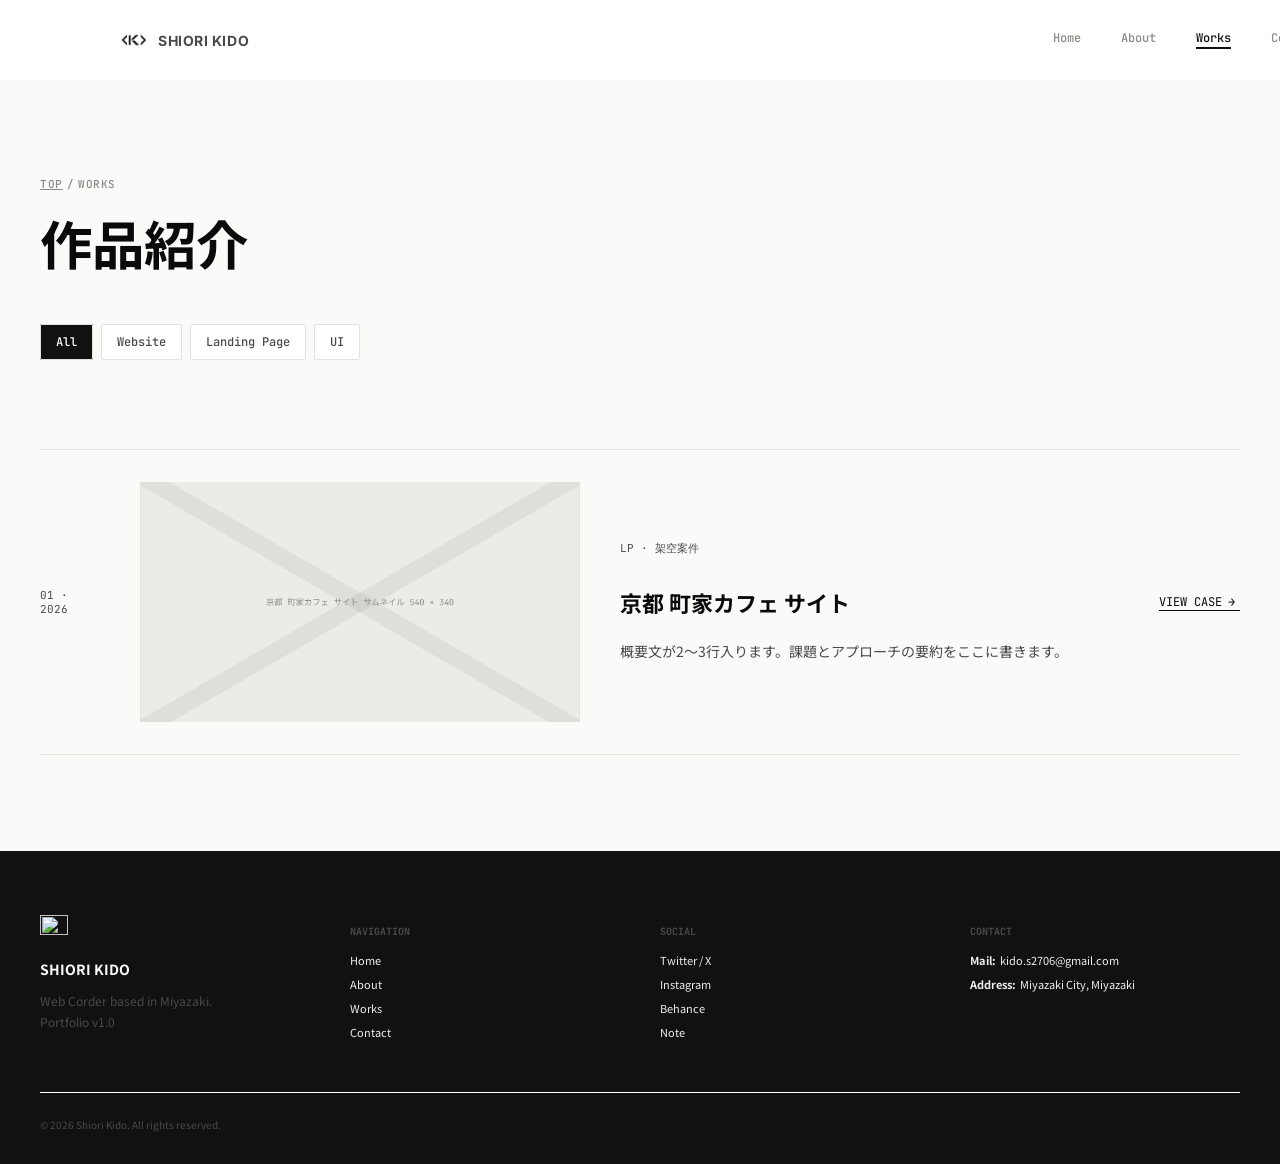
==== works/index.html @ 73cebd51 "Add: Work case Page." ====
<!DOCTYPE html>
<html lang="ja">
<head>
  <meta charset="UTF-8">
  <meta name="viewport" content="width=device-width, initial-scale=1.0">
  <title>Works | Portfolio</title>
  <meta name="description" content="城戸 志織（きど しおり）のポートフォリオサイトです。">
  <!-- OGP -->
  <meta property="og:locale" content="ja_JP">
  <meta property="og:type" content="website">
  <meta property="og:site_name" content="Shiori Kido | Portfolio">
  <meta property="og:title" content="Shiori Kido | Portfolio">
  <meta property="og:description" content="城戸 志織（きど しおり）のポートフォリオサイトです。">
  <meta property="og:url" content="https://example.com/">
  <meta property="og:image" content="https://example.com/assets/images/ogp.png">
  <meta property="og:image:width" content="1200">
  <meta property="og:image:height" content="630">

  <!-- Favicon -->
  <link rel="shortcut icon" href="../assets/images/favicon.ico" type="image/x-icon">
  <!-- CSS -->
  <link rel="stylesheet" href=".">
  <link rel="stylesheet" href="../assets/css/base.css">
  <link rel="stylesheet" href="../assets/css/style.css">
  <link rel="stylesheet" href="../assets/css/header.css">
  <link rel="stylesheet" href="../assets/css/footer.css">
  <link rel="stylesheet" href="../assets/css/works.css">
  <!-- Google Fonts -->
  <link rel="preconnect" href="https://fonts.googleapis.com">
  <link rel="preconnect" href="https://fonts.gstatic.com" crossorigin>
  <link rel="preconnect" href="https://fonts.googleapis.com">
  <link rel="preconnect" href="https://fonts.gstatic.com" crossorigin>
  <link href="https://fonts.googleapis.com/css2?family=Inter:ital,opsz,wght@0,14..32,100..900;1,14..32,100..900&family=JetBrains+Mono:ital,wght@0,100..800;1,100..800&family=Noto+Sans+JP:wght@100..900&display=swap" rel="stylesheet">
  <!-- JS -->
  <script type="module" src="../assets/js/main.js"></script>

</head>

<body>
  <!-- ===== Header ===== -->
  <header class="l-header">
    <div class="l-header__inner">
      <div class="l-header__top">
        <div class="l-header__title">
          <a href="./index.html" class="l-header__link">
            <img src="../assets/images/logo.png" width="28" height="28" alt="" class="l-header__icon">
            <span class="l-header__logo-text">Shiori Kido</span>
          </a>
        </div>

        <!-- Hamburger Menu Icon -->
        <button id="js-hamburger-button" class="c-hamburger-menu__button" aria-label="メニュー" aria-expanded="false">
          <span class="c-hamburger-menu__line"></span>
        </button>

      </div><!-- /.l-header__top -->

      <!-- Drawer Menu -->
      <div id="js-drawer-menu" class="c-drawer-menu">
        <nav class="c-nav">
          <ul class="c-nav__list">
            <li class="c-nav__item">
              <a lang="en" href="../index.html" class="c-nav__link">Home</a>
            </li>
            <li class="c-nav__item">
              <a lang="en" href="../about.html" class="c-nav__link">About</a>
            </li>
            <li class="c-nav__item">
              <a lang="en" href="./" class="c-nav__link" aria-current="page">Works</a>
            </li>
            <li class="c-nav__item">
              <a lang="en" href="../contact.html" class="c-nav__link">Contact</a>
            </li>
          </ul>
        </nav>
      </div><!-- /.c-drawer-menu -->
    </div><!-- /.l-header__inner -->
  </header>

  <!-- ===== Main ===== -->
  <main class="l-main p-works">
    <!-- Contents Header-->
    <div class="c-page-header p-works__header">
      <div class="l-container">
        <!-- Breadcrumb -->
        <nav class="c-breadcrumb" aria-label="パンくず">
          <ol lang="en" class="c-breadcrumb__list">
            <li class="c-breadcrumb__item">
              <a href="http://cosmo-farm.local/" class="c-breadcrumb__link">Top</a>
            </li>
            <li class="c-breadcrumb__item c-breadcrumb__item--current" aria-current="page">Works</li>
          </ol>
        </nav>
        <h1 class="c-page-title p-works__title">作品紹介</h1>
      </div><!-- /.l-container -->
    </div><!-- /.c-page-header -->

    <!-- Filter -->
    <div class="l-container">
      <nav class="c-filter-nav p-works__filter-nav" aria-label="制作実績の絞り込み">
        <h2 class="u-sr-only">絞り込みナビゲーション</h2>
        <ul class="c-filter-nav__list">
          <li class="c-filter-nav__item">
            <button
              type="button"
              class="c-filter-nav__button is-active"
              data-filter="all"
              aria-pressed="true">
              All
            </button>
          </li>
          <li class="c-filter-nav__item">
            <button
              type="button"
              class="c-filter-nav__button"
              data-filter="website"
              aria-pressed="false">
              Website
            </button>
          </li>
          <li class="c-filter-nav__item">
            <button
              type="button"
              class="c-filter-nav__button"
              data-filter="landing-page"
              aria-pressed="false">
              Landing Page
            </button>
          </li>
          <li class="c-filter-nav__item">
            <button
              type="button"
              class="c-filter-nav__button"
              data-filter="ui"
              aria-pressed="false">
              UI
            </button>
          </li>
        </ul>
      </nav>
    </div><!-- /.l-container -->

    <!-- Works Contents -->
    <section class="p-works__content">
      <h2 class="u-sr-only">作品リスト</h2>
      <div class="l-container">
        <ul class="p-works__list">
          <li class="p-works__item">
            <a href="./lp.html" class="c-card p-works__card">
              <div class="c-card__image p-works__card-image">
                <img src="../assets/images/placeholder.png" width="586" height="340" alt="" class="c-card__img p-works__card-img">
              </div><!-- /.p-works__card-image -->
              <div class="c-card__body p-works__card-body">
                <div class="c-card__meta p-works__card-meta">
                  <time datetime="2026-01-01" class="c-card__date p-works__card-date">01 · 2026</time>
                  <span class="c-card__category p-works__card-category">LP · 架空案件</span>
                </div>
                <h3 class="c-card__title p-works__card-title">京都 町家カフェ サイト</h3>
                <p class="c-card__desc p-works__card-desc">概要文が2〜3行入ります。課題とアプローチの要約をここに書きます。</p>
                <span class="c-more-link">View case</span>
              </div><!-- /.p-works__card-body -->
            </a>
          </li>
        </ul>
      </div><!-- /.l-container -->
    </section>

  </main>

  <!-- ===== Footer ===== -->
  <footer class="l-footer">
    <div class="l-container">

      <div class="l-footer__main">

        <!-- Profile -->
        <div class="l-footer__profile">
          <div class="l-footer__profile-logo">
            <img src="./assets/images/logo.png" width="28" height="28" class="l-footer__profile-logo-img" aria-hidden="true">
            <span class="l-footer__profile-name">Shiori Kido</span>
          </div><!-- /.l-footer__profile-logo -->
          <p class="l-footer__profile-description">
						Web Corder based in Miyazaki.<br>
						Portfolio v1.0
					</p>
        </div>

        <div class="l-footer__columns">
          <h2 class="u-sr-only">フッター情報</h2>

          <!-- Navigation -->
          <nav class="l-footer__nav-column l-footer__nav-column--navigation">
            <h3 lang="en" class="l-footer__nav-heading">Navigation</h3>
            <ul class="l-footer__nav-list">
              <li class="l-footer__nav-item">
                <a href="./" class="l-footer__nav-link">Home</a>
              </li>
              <li class="l-footer__nav-item">
                <a href="about.html" class="l-footer__nav-link">About</a>
              </li>
              <li class="l-footer__nav-item">
                <a href="./works.html" class="l-footer__nav-link">Works</a>
              </li>
              <li class="l-footer__nav-item">
                <a href="./contact.html" class="l-footer__nav-link">Contact</a>
              </li>
            </ul>
          </nav><!-- /.l-footer__nav-column -->

          <!-- Social -->
          <nav class="l-footer__nav-column l-footer__nav-column--social">
            <h3 lang="en" class="l-footer__nav-heading">Social</h3>
            <ul class="l-footer__nav-list">
              <li class="l-footer__nav-item">
                <a href="./" class="l-footer__nav-link">Twitter / X</a>
              </li>
              <li class="l-footer__nav-item">
                <a href="about.html" class="l-footer__nav-link">Instagram</a>
              </li>
              <li class="l-footer__nav-item">
                <a href="./works.html" class="l-footer__nav-link">Behance</a>
              </li>
              <li class="l-footer__nav-item">
                <a href="./contact.html" class="l-footer__nav-link">Note</a>
              </li>
            </ul>
          </nav><!-- /.l-footer__nav-column -->

          <!-- Contact -->
          <section class="l-footer__contact l-footer__nav-column--contact">
            <h3 lang="en" class="l-footer__nav-heading">Contact</h3>
            <address class="l-footer__nav-column">
              <dl class="l-footer__nav-list">
                <div class="l-footer__nav-item">
                  <dt class="l-footer__nav-item-label">Mail</dt>
                  <dd class="l-footer__nav-item-value">kido.s2706@gmail.com</dd>
                </div>
                <div class="l-footer__nav-item">
                  <dt class="l-footer__nav-item-label">Address</dt>
                  <dd class="l-footer__nav-item-valuea">Miyazaki City, Miyazaki</dd>
                </div>
              </dl>
            </address><!-- /.l-footer__nav-column -->
          </section>

        </div><!-- /.l-footer__columns -->
      </div><!-- /.l-footer__main -->

      <div class="l-footer__bottom">
        <!-- Copyright -->
        <small class="l-footer__copyright">&copy; 2026 Shiori Kido. All rights reserved. </small>
      </div><!-- /.l-footer__bottom -->

    </div><!-- /.l-container -->

  </footer>

</body>
</html>
---- assets/css/base.css ----
:root {
  --text-color-primary: #0a0a0a;
  --text-color-secondary: #8a8a86;
  --text-color-thirdly: #fff;
  --text-color-body: #4a4a48;
  --text-color-header: #111;
  --text-color-footer-nav: #eee;
  --text-color-button: #111;

  --bg-color-body: #fafaf8;
  --bg-color-header: #fff;
  --bg-color-hero: #d8d8d8;
  --bg-color-footer: #111;
  --bg-color-primary: #fff;
  --bg-color-thirdly: #111;

  --border-color-primary: #e2e2dd;

  --transition-base: 0.2s ease;
  --transition-slow: 0.4s ease;
}

body {
  margin: 0;
  padding-block-start: 5rem;

  background-color: var(--bg-color-body);

  font-family: 'Noto Sans JP', sans-serif;
  color: var(--text-color-body);
  overflow-wrap: anywhere;
  word-break: normal;
  line-break: strict;

  @media screen and (max-width: 768px) {
    padding-block-start: 3.5rem;
  }
}

button {
  padding: 0;
  border: none;
  outline: none;
  font: inherit;
  color: inherit;
  background: none;
}

a {
  display: block;
  text-decoration: none;
  color: inherit;
  cursor: pointer;
}

ul,
ol {
  list-style: none;
  margin: 0;
  padding: 0;
}

:lang(en) {
  font-family: 'JetBrains Mono', sans-serif;
}

img {
  display: block;
  max-width: 100%;
  height: auto;
  object-fit: cover;
}

address {
  font-style: normal;
}

dl,
dt,
dd {
  margin: 0;
  padding: 0;
}

h1 {
  margin-block: 0;
}
---- assets/css/style.css ----
/* ============================
*  Layout
* ========================== */
.l-main {
  position: relative;
}

.l-container {
  max-width: 1200px;
  width: 100%;

  margin-inline: auto;

  @media screen and (max-width: 768px) {
    max-width: 100%;
    padding-inline: 1.25rem;
  }
}

/* ============================
*  Component
* ========================== */

.c-title {
  font-size: clamp(2.25rem, 7vw, 3.5rem);
  line-height: 1.3;
  color: var(--text-color-primary);
}

.c-page-title {
  font-size: clamp(2rem, 4.1vw, 3.5rem);
  line-height: 1.3;
  color: var(--text-color-primary);
}

.c-text {
  font-size: 1rem;
  line-height: 1.9;
  font-weight: 400;
}

.c-page-header:has(.c-breadcrumb) {
  & .l-container {
    display: flex;
    flex-direction: column;
    gap: 1rem;
  }
}

/*-------------------------
  Section Title
-------------------------*/
.c-section-title {
  display: flex;
  flex-direction: column;
  gap: 1rem;
}

.c-section-title__en {
  font-size: 0.688rem;
  line-height: 1.5;
  text-transform: uppercase;
  color: var(--text-color-secondary);
}

.c-section-title__ja {
  font-size: clamp(1.5rem, 2.34vw, 2rem);
  line-height: 1.4;
  font-weight: 700;
  color: var(--text-color-primary);
}

/*-------------------------
  Section Header
-------------------------*/
.c-section-header:has(.c-more-link) {
  display: flex;
  justify-content: space-between;
  align-items: end;

  margin-block-end: 3rem;
}

.c-section-header:has(.c-more-link) .c-more-link {
  margin-inline-end: 1.125rem;
}

/*-------------------------
  Button
-------------------------*/
.c-button {
  display: flex;
  align-items: center;
  justify-content: center;

  height: 3.125rem;
  width: fit-content;

  padding-inline: 1.75rem;

  box-shadow: inset 0 0 0 1px var(--text-color-button);

  transition: var(--transition-base);

  /* Hover State */
  &:hover {
    background-color: var(--text-color-button);
  }

  &:hover .c-button__label {
    position: relative;
    color: var(--text-color-thirdly);
  }

  &:hover .c-button__label::after {
    position: absolute;
    content: '→';
    top: 50%;
    right: -1rem;
    transform: translateY(-50%);
  }
}

.c-button__label {
  font-size: 0.813rem;
  line-height: 1.5;
  font-weight: 500;
  color: var(--text-color-button);
  transition: var(--transition-base);
}

/*-------------------------
  More Link
-------------------------*/
.c-more-link {
  --arrow-gap: 1.125rem;
  --arrow-width: 0.75rem;
  --arrow-shift: 0.125rem;

  display: inline-block;
  position: relative;

  font-size: 0.75rem;
  line-height: 1.5rem;
  color: var(--text-color-primary);
  font-family: 'JetBrains Mono', sans-serif;

  text-transform: uppercase;
  text-decoration: none;
  transition: var(--transition-base);

  /* 矢印 */
  &::before {
    position: absolute;
    right: calc(var(--arrow-gap) * -1);
    width: var(--arrow-width);

    content: '→';
    content: '→' / '';

    transition: var(--transition-base);
  }

  /* 下線 */
  &::after {
    position: absolute;
    left: 0;
    bottom: 0.25em;

    width: calc(100% + var(--arrow-gap));
    height: 1px;
    background-color: currentColor;

    content: '';
    transition: var(--transition-base);
  }
}

/* Hover / Focus */
.c-more-link:is(a):is(:hover, :focus-visible),
a:is(:hover, :focus-visible) .c-more-link {
  color: var(--text-color-secondary);
}

.c-more-link:is(a):is(:hover, :focus-visible)::before,
a:is(:hover, :focus-visible) .c-more-link::before {
  transform: translateX(var(--arrow-shift));
}

/* キーボード操作時のフォーカスリング(単体リンク用) */
.c-more-link:is(a):focus-visible {
  outline: 2px solid currentColor;
  outline-offset: 4px;
}

/* 動きを減らす設定のユーザー向け */
@media (prefers-reduced-motion: reduce) {
  .c-more-link,
  .c-more-link::before,
  .c-more-link::after {
    transition: none;
  }
}

/*-------------------------
  Card
-------------------------*/
.c-card {
  width: 100%;
  box-shadow: inset 0 0 0 1px var(--border-color-primary);
}

.c-card__body {
  padding: 1.5rem;
}

.c-card__meta {
  margin-block-end: 0.75rem;
}

.c-card__date,
.c-card__category {
  font-size: 0.688rem;
  font-family: 'JetBrains Mono', monospace;
}

.c-card__title {
  margin-block-end: 0.625rem;

  font-size: 1.375rem;
  color: var(--text-color-primary);
}

.c-card__desc {
  margin-block-end: 1.5rem;

  font-size: 0.875rem;
  line-height: 1.7;
}

/*-------------------------
  Breadcrumb
-------------------------*/
.c-breadcrumb {
  display: flex;
  align-items: center;

  width: fit-content;
  height: 1rem;
}

.c-breadcrumb__list {
  display: flex;
  align-items: center;
  list-style: none;
}

.c-breadcrumb__item {
  font-size: 0.688rem;
  line-height: 1.455;
  color: var(--text-color-secondary);
  font-weight: 500;
  letter-spacing: 0.05em;
  text-transform: uppercase;

  transition: var(--transition-base);

  &:not(:last-of-type) {
    display: flex;
    align-items: center;
    gap: 0.25rem;
  }

  &:not(:last-of-type)::after {
    content: '/';
    margin-inline-end: 0.25rem;
  }
}

.c-breadcrumb__link {
  text-decoration: underline;
}

/* Hover State */
.c-breadcrumb__item:hover .c-breadcrumb__link {
  opacity: 0.6;
}

/*-------------------------
  Filter
-------------------------*/
.c-filter-nav__list {
  display: flex;
  align-items: center;
  gap: 0.5rem;
}

.c-filter-nav__item {
  display: flex;
  align-items: center;
  justify-content: center;

  height: 2.25rem;
  padding-inline: 1rem;
  background-color: var(--bg-color-primary);
  box-shadow: inset 0 0 0 1px var(--border-color-primary);
  border-radius: 2px;

  transition: var(--transition-base);

  &:has(.is-active),
  &:hover {
    background-color: var(--bg-color-thirdly);
  }

  &:hover .c-filter-nav__button {
    color: var(--text-color-thirdly);
  }
}

.c-filter-nav__button {
  font-size: 0.75rem;
  font-weight: 500;
  font-family: 'JetBrains Mono', sans-serif;

  transition: var(--transition-base);

  &.is-active {
    color: var(--text-color-thirdly);
  }
}

/* いずれかの項目をホバー中は、ホバーしていないアクティブ項目の強調を解除 */
.c-filter-nav__list:has(.c-filter-nav__item:hover) .c-filter-nav__item:has(.is-active):not(:hover) {
  background-color: var(--bg-color-primary);
}

.c-filter-nav__list:has(.c-filter-nav__item:hover) .c-filter-nav__item:not(:hover) .c-filter-nav__button.is-active {
  color: inherit;
}

/* ============================
*  Utility
* ========================== */
.u-number {
  font-family: 'JetBrains Mono', monospace;
}

.u-sr-only {
  position: absolute;
  width: 1px;
  height: 1px;
  padding: 0;
  margin: -1px;
  overflow: hidden;
  clip: rect(0, 0, 0, 0);
  white-space: nowrap;
  border-width: 0;
}

.u-pc-only {
  display: block;
  @media screen and (max-width: 768px) {
    display: none;
  }
}

.u-sp-only {
  display: none;
  @media screen and (max-width: 768px) {
    display: block;
  }
}
---- assets/css/header.css ----
/* ============================
*  Header
* ========================== */
.l-header {
  position: fixed;
  z-index: 100;
  top: 0;
  left: 0;

  width: 100%;
  height: 5rem;

  background-color: var(--bg-color-header);

  @media screen and (max-width: 768px) {
    height: 3.5rem;
  }
}

.l-header__inner {
  display: flex;
  align-items: center;
  justify-content: space-between;

  max-width: 1200px;
  width: 100%;
  height: 100%;

  margin-inline: auto;
  padding-inline: 7.5rem;

  @media screen and (max-width: 768px) {
    padding-inline: 0.75rem;
  }
}

.l-header__link {
  display: flex;
  align-items: center;
  gap: 0.625rem;
}

.l-header__icon {
  width: 1.75rem;
  aspect-ratio: 1 / 1;
}

.l-header__logo-text {
  font-size: 0.875rem;
  font-weight: 700;
  line-height: 1.5;
  letter-spacing: 0.56px;
  font-family: 'Inter', sans-serif;
  text-transform: uppercase;
}

.l-header__top {
  @media screen and (max-width: 768px) {
    display: flex;
    justify-content: space-between;
    align-items: center;

    width: 100%;
  }
}

/*-------------------------
  Hamburger Menu Icon
-------------------------*/
.c-hamburger-menu__button {
  display: none;

  @media screen and (max-width: 768px) {
    display: block;

    width: 1.5rem;
    height: 2.25rem;
  }

  /* Open state */
  &.is-open .c-hamburger-menu__line {
    background-color: transparent;
  }

  &.is-open .c-hamburger-menu__line::before,
  &.is-open .c-hamburger-menu__line::after {
    top: 0;
  }

  &.is-open .c-hamburger-menu__line::before {
    transform: rotate(-25deg);
  }

  &.is-open .c-hamburger-menu__line::after {
    transform: rotate(25deg);
  }
}

.c-hamburger-menu__line {
  position: relative;

  display: block;

  height: 2px;
  width: 100%;
  background-color: var(--text-color-header);

  &::before,
  &::after {
    content: '';
    position: absolute;

    left: 0;

    height: 2px;
    width: 100%;
    background-color: var(--text-color-header);

    transition: var(--transition-slow);
  }

  &::before {
    top: -0.5rem;
  }

  &::after {
    top: 0.5rem;
  }
}

/*-------------------------
  Drawer Menu
-------------------------*/
.c-drawer-menu {
  @media screen and (max-width: 768px) {
    position: absolute;
    top: 3.5rem;
    right: -100%;

    height: calc(100dvh - 3.5rem);
    width: 100%;

    padding-block: 2rem;
    padding-inline: 1rem 3rem;

    background-color: var(--bg-color-primary);

    transition: var(--transition-slow);

    &.is-open {
      right: 0;
    }
  }
}

/*-------------------------
  Nav
-------------------------*/
.c-nav__list {
  display: flex;
  align-items: center;
  gap: 2.5rem;

  transition: var(--transition-base);

  &:has(.c-nav__item:hover) .c-nav__link[aria-current='page']:not(:hover) {
    text-decoration: none;
  }

  @media screen and (max-width: 768px) {
    flex-direction: column;
    align-items: flex-end;
  }
}

.c-nav__item {
  height: 1.375rem;

  &:hover .c-nav__link {
    text-decoration: underline;
    text-decoration-thickness: 2px;
    text-underline-offset: 0.4em;

    color: var(--text-color-header);
  }
}

.c-nav__link {
  height: 100%;
  font-size: 0.75rem;
  line-height: 1.5;
  font-weight: 500;
  color: #8a8a86;
  text-align: center;

  transition: var(--transition-base);

  &[aria-current='page'] {
    text-decoration: underline;
    text-decoration-thickness: 2px;
    text-underline-offset: 0.4em;

    color: var(--text-color-header);
  }

  @media screen and (max-width: 768px) {
    font-size: 1rem;
  }
}
---- assets/css/footer.css ----
/* ============================
*  Footer
* ========================== */
.l-footer {
  padding-block: 4rem 2rem;
  background-color: var(--bg-color-footer);

  /* 別ブロック(共通クラス)の調整はネスト */
  & .l-container {
    display: flex;
    flex-direction: column;
    gap: 3rem;
  }
}

.l-footer__main {
  display: grid;
  grid-template-columns: minmax(auto, 270px) 1fr;
  gap: 2.5rem;

  @media screen and (max-width: 768px) {
    grid-template-columns: 1fr;
  }
}

/*-------------------------
  Profile
-------------------------*/
.l-footer__profile {
  flex-shrink: 0;
}

.l-footer__profile-logo {
  display: flex;
  flex-direction: column;
  gap: 1rem;

  margin-block-end: 0.5rem;

  @media screen and (max-width: 768px) {
    flex-direction: row;
  }
}

.l-footer__profile-logo-img {
  width: 1.75rem;
  height: auto;

  aspect-ratio: 1 / 1;

  font-size: 0;
  line-height: 0;
}

.l-footer__profile-name {
  font-size: 0.875rem;
  font-weight: 700;
  color: var(--text-color-thirdly);
  text-transform: uppercase;

  @media screen and (max-width: 768px) {
    font-size: 1.125rem;
  }
}

.l-footer__profile-description {
  font-size: 0.75rem;
  line-height: 1.7;
}

/*-------------------------
  Columns
-------------------------*/
.l-footer__columns {
  display: grid;
  grid-template-columns: repeat(3, 1fr);
  gap: 2.5rem;

  width: 100%;

  @media screen and (max-width: 768px) {
    grid-template-columns: repeat(2, 1fr);
    grid-template-areas:
      'nav social'
      'contact contact';
  }
}
@media screen and (max-width: 768px) {
  .l-footer__nav-column--navigation {
    grid-area: nav;
  }
  .l-footer__nav-column--social {
    grid-area: social;
  }
  .l-footer__nav-column--contact {
    grid-area: contact;
  }
}

.l-footer__nav-heading {
  margin-block-end: 0.875rem;

  font-size: 0.625rem;
  text-transform: uppercase;
}

.l-footer__nav-list {
  display: flex;
  flex-direction: column;
  gap: 0.5rem;
}

.l-footer__nav-item {
  font-size: 0.688rem;
  color: var(--text-color-footer-nav);

  @media screen and (max-width: 768px) {
    font-size: 0.875rem;
  }
}

.l-footer__nav-link {
  color: var(--text-color-footer-nav);
}

/*-------------------------
  Contact (footer)
-------------------------*/
.l-footer__contact .l-footer__nav-item {
  display: flex;
  gap: 0.25rem;
}

.l-footer__nav-item-label {
  font-weight: 700;

  &::after {
    content: ':';
  }
}

/*-------------------------
  Bottom
-------------------------*/
.l-footer__bottom {
  padding-block-start: 1.5rem;
  border-top: 1px solid var(--bg-color-primary);
}

.l-footer__copyright {
  display: block;
  font-size: 0.625rem;

  @media screen and (max-width: 768px) {
    text-align: center;
  }
}
---- assets/css/works.css ----
/* ============================
*  Works
* ========================== */
.p-works__header {
  padding-block: 6rem 3rem;
}

.p-works__filter-nav {
  padding-block-end: 3.563rem;
}

.p-works__content {
  padding-block: 2rem 6rem;
}

.p-works__item {
  max-height: 305px;
  height: 100%;

  border-bottom: 1px solid var(--border-color-primary);

  &:first-of-type {
    border-top: 1px solid var(--border-color-primary);
  }

  @media screen and (max-width: 768px) {
    max-height: 100%;
  }
}
@media (min-width: 768px) {
  .p-works__card {
    display: grid;
    grid-template-columns: 3.75rem 440px 1fr auto;
    grid-template-rows: 1fr auto auto auto 1fr;
    grid-template-areas:
      'date image .        link'
      'date image category link'
      'date image title    link'
      'date image desc     link'
      'date image .        link';
    align-items: center;
    column-gap: 2.5rem;
    box-shadow: none;

    padding-block: 2rem;
  }

  .p-works__card-body,
  .p-works__card-meta {
    display: contents;
  }

  .p-works__card-image {
    grid-area: image;
  }

  .p-works__card-img {
    aspect-ratio: 11 / 6;
  }

  .p-works__card .c-card__date {
    grid-area: date;
  }

  .p-works__card .c-card__category {
    grid-area: category;
    margin-block-end: 0.5rem;
  }

  .p-works__card .c-card__title {
    grid-area: title;
    margin-block-end: 0.5rem;
  }

  .p-works__card .c-card__desc {
    grid-area: desc;
    margin-block-end: 0;
  }

  .p-works__card .c-more-link {
    grid-area: link;
    justify-self: end;

    right: 1.15rem;
  }
}

/* ============================
*  Works Case
* ========================== */
.p-works-case__header {
  margin-block: 6rem 4rem;
}

.p-works-case__meta {
  display: flex;
  flex-wrap: wrap;
  gap: 4rem;

  @media screen and (max-width: 768px) {
    display: grid;
    grid-template-columns: repeat(2, 1fr);
    gap: 1rem 1.5rem;
  }
}

.p-works-case__label {
  font-size: 0.625rem;
  letter-spacing: 1px;
  color: var(--text-color-secondary);
  font-family: 'JetBrains Mono', san-serif;
  text-transform: uppercase;
}

.p-works-case__value {
  font-size: 0.875rem;
  font-weight: 500;
  color: var(--text-color-primary);
  text-transform: uppercase;
}

.p-works-case__image {
  overflow: hidden;

  max-width: 2880px;
  width: 100%;
  height: 720px;

  margin-inline: auto;

  @media screen and (max-width: 767px) {
    height: 100dvh;
  }
}

.p-works-case__img {
  aspect-ratio: 2 / 1;
  object-position: center;

  @media screen and (max-width: 767px) {
    aspect-ratio: 375 / 812;
  }
}

.p-works-steps__item {
  padding-block: 6rem;

  & .l-container {
    display: grid;
    grid-template-columns: auto minmax(auto, 750px);
    gap: clamp(2rem, 5.86vw, 5rem);

    @media screen and (max-width: 768px) {
      grid-template-columns: 1fr;
    }
  }
}

.p-works-steps__item:nth-of-type(even) {
  background-color: var(--bg-color-primary);
}

.p-works-steps__number {
  font-family: 'JetBrains Mono', sans-serif;
  font-size: 0.688rem;
  letter-spacing: 0.103em;
  color: var(--text-color-secondary);
  text-transform: uppercase;
}

.p-works-steps__title {
  font-size: clamp(1.5rem, 2.34vw, 2rem);
  line-height: 1.4;
  font-weight: 700;
  color: var(--text-color-primary);
}

.p-works-steps__summary {
  margin-block-end: 1.5rem;

  font-size: 1.125rem;
  line-height: 1.7;
  font-weight: 500;
  color: var(--text-color-primary);
}

.p-works-steps__text {
  font-size: 0.938rem;
  line-height: 1.9;

  & + & {
    margin-block-start: 1rem;
  }
}
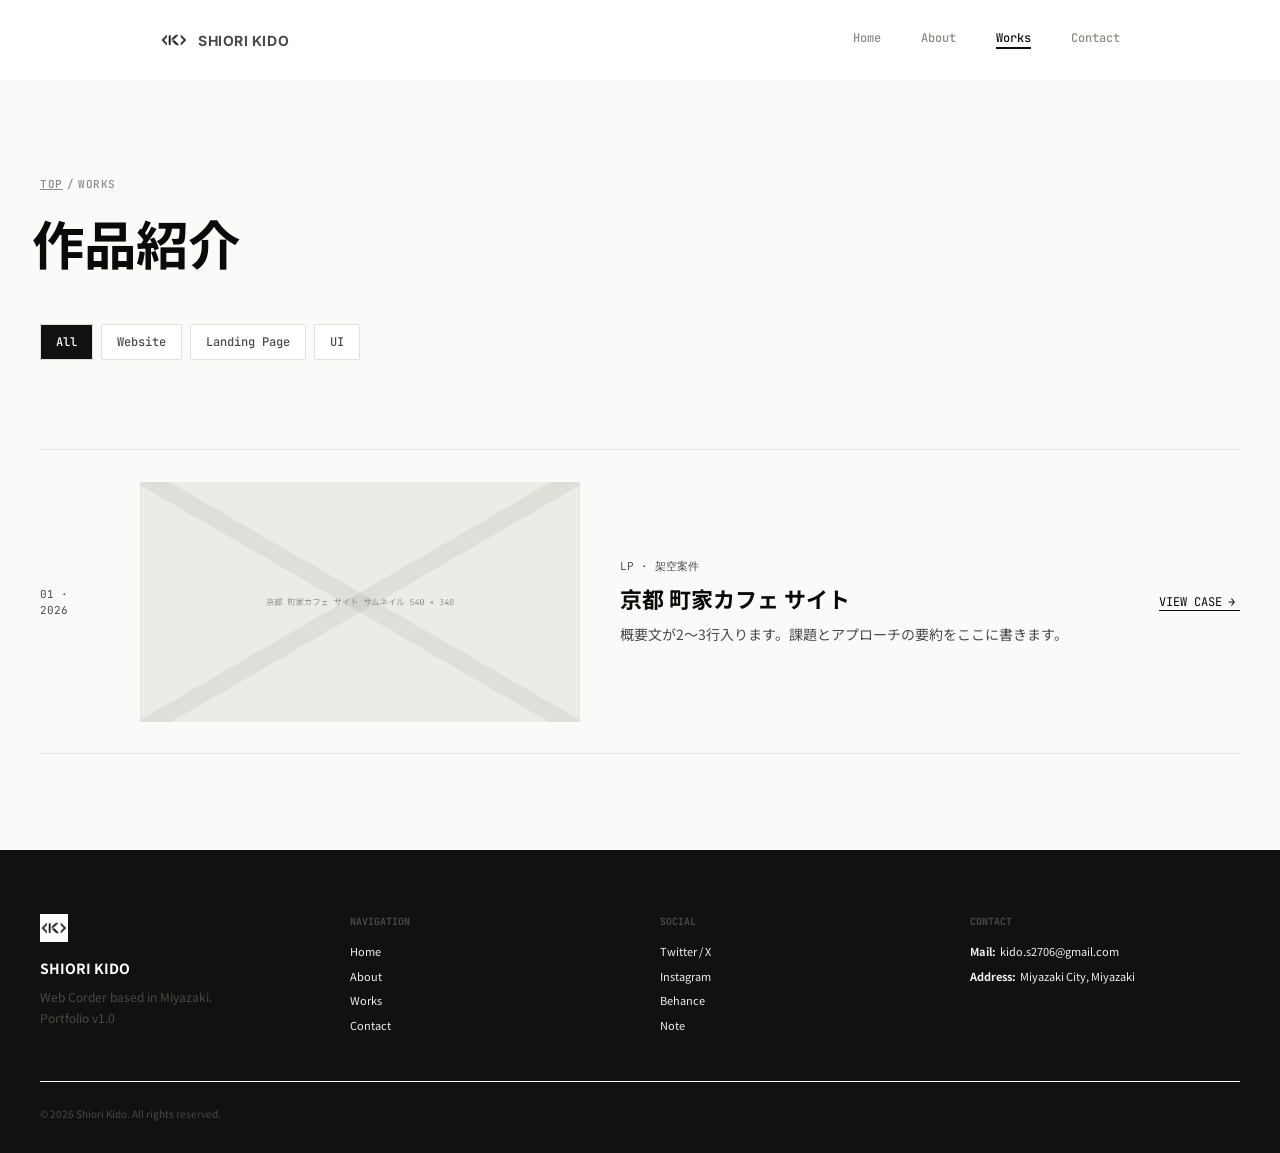
==== commit 6aa92d9f: "Fix: Archive work page." ====
--- a/works/index.html
+++ b/works/index.html
@@ -20,6 +20,7 @@
   <link rel="shortcut icon" href="../assets/images/favicon.ico" type="image/x-icon">
   <!-- CSS -->
   <link rel="stylesheet" href=".">
+  <link rel="stylesheet" href="../assets/css/resets.css">
   <link rel="stylesheet" href="../assets/css/base.css">
   <link rel="stylesheet" href="../assets/css/style.css">
   <link rel="stylesheet" href="../assets/css/header.css">
@@ -176,7 +177,7 @@
         <!-- Profile -->
         <div class="l-footer__profile">
           <div class="l-footer__profile-logo">
-            <img src="./assets/images/logo.png" width="28" height="28" class="l-footer__profile-logo-img" aria-hidden="true">
+            <img src="../assets/images/logo.png" width="28" height="28" class="l-footer__profile-logo-img" aria-hidden="true">
             <span class="l-footer__profile-name">Shiori Kido</span>
           </div><!-- /.l-footer__profile-logo -->
           <p class="l-footer__profile-description">
--- a/assets/css/resets.css
+++ b/assets/css/resets.css
@@ -0,0 +1,75 @@
+/* 1. Use a more-intuitive box-sizing model */
+*,
+*::before,
+*::after {
+  box-sizing: border-box;
+}
+
+/* 2. Remove default margin */
+*:not(dialog) {
+  margin: 0;
+}
+
+/* 3. Enable keyword animations */
+@media (prefers-reduced-motion: no-preference) {
+  html {
+    interpolate-size: allow-keywords;
+  }
+}
+
+body {
+  /* 4. Increase line-height */
+  line-height: 1.5;
+  /* 5. Improve text rendering */
+  -webkit-font-smoothing: antialiased;
+}
+
+/* 6. Improve media defaults */
+img,
+picture,
+video,
+canvas,
+svg {
+  display: block;
+  max-width: 100%;
+}
+
+/* 7. Inherit fonts for form controls */
+input,
+button,
+textarea,
+select {
+  font: inherit;
+}
+
+/* 8. Avoid text overflows */
+p,
+h1,
+h2,
+h3,
+h4,
+h5,
+h6 {
+  overflow-wrap: break-word;
+}
+
+/* 9. Improve line wrapping */
+p {
+  text-wrap: pretty;
+}
+h1,
+h2,
+h3,
+h4,
+h5,
+h6 {
+  text-wrap: balance;
+}
+
+/*
+  10. Create a root stacking context
+*/
+#root,
+#__next {
+  isolation: isolate;
+}
--- a/assets/css/base.css
+++ b/assets/css/base.css
@@ -1,4 +1,8 @@
 :root {
+  /*-------------------------
+    Color
+  -------------------------*/
+  /* Text */
   --text-color-primary: #0a0a0a;
   --text-color-secondary: #8a8a86;
   --text-color-thirdly: #fff;
@@ -7,6 +11,7 @@
   --text-color-footer-nav: #eee;
   --text-color-button: #111;
 
+  /* Background */
   --bg-color-body: #fafaf8;
   --bg-color-header: #fff;
   --bg-color-hero: #d8d8d8;
@@ -14,8 +19,12 @@
   --bg-color-primary: #fff;
   --bg-color-thirdly: #111;
 
+  /* Border */
   --border-color-primary: #e2e2dd;
 
+  /*-------------------------
+    Transition
+  -------------------------*/
   --transition-base: 0.2s ease;
   --transition-slow: 0.4s ease;
 }
@@ -85,3 +94,19 @@
 h1 {
   margin-block: 0;
 }
+
+input[type='submit'] {
+  appearance: none;
+  margin: 0;
+  padding: 0;
+  border: none;
+}
+
+input,
+textarea {
+  width: 100%;
+  margin: 0;
+  padding: 0;
+  resize: none;
+  border: none;
+}
--- a/assets/css/style.css
+++ b/assets/css/style.css
@@ -28,9 +28,15 @@
 }
 
 .c-page-title {
+  margin-inline-start: -0.5rem;
+
   font-size: clamp(2rem, 4.1vw, 3.5rem);
   line-height: 1.3;
   color: var(--text-color-primary);
+
+  @media screen and (max-width: 768px) {
+    margin-inline-start: -0.25rem;
+  }
 }
 
 .c-text {
@@ -40,7 +46,7 @@
 }
 
 .c-page-header:has(.c-breadcrumb) {
-  & .l-container {
+  & > .l-container {
     display: flex;
     flex-direction: column;
     gap: 1rem;
--- a/assets/css/works.css
+++ b/assets/css/works.css
@@ -6,10 +6,12 @@
 }
 
 .p-works__filter-nav {
+  width: 100%;
   padding-block-end: 3.563rem;
 }
 
 .p-works__content {
+  width: 100%;
   padding-block: 2rem 6rem;
 }
 
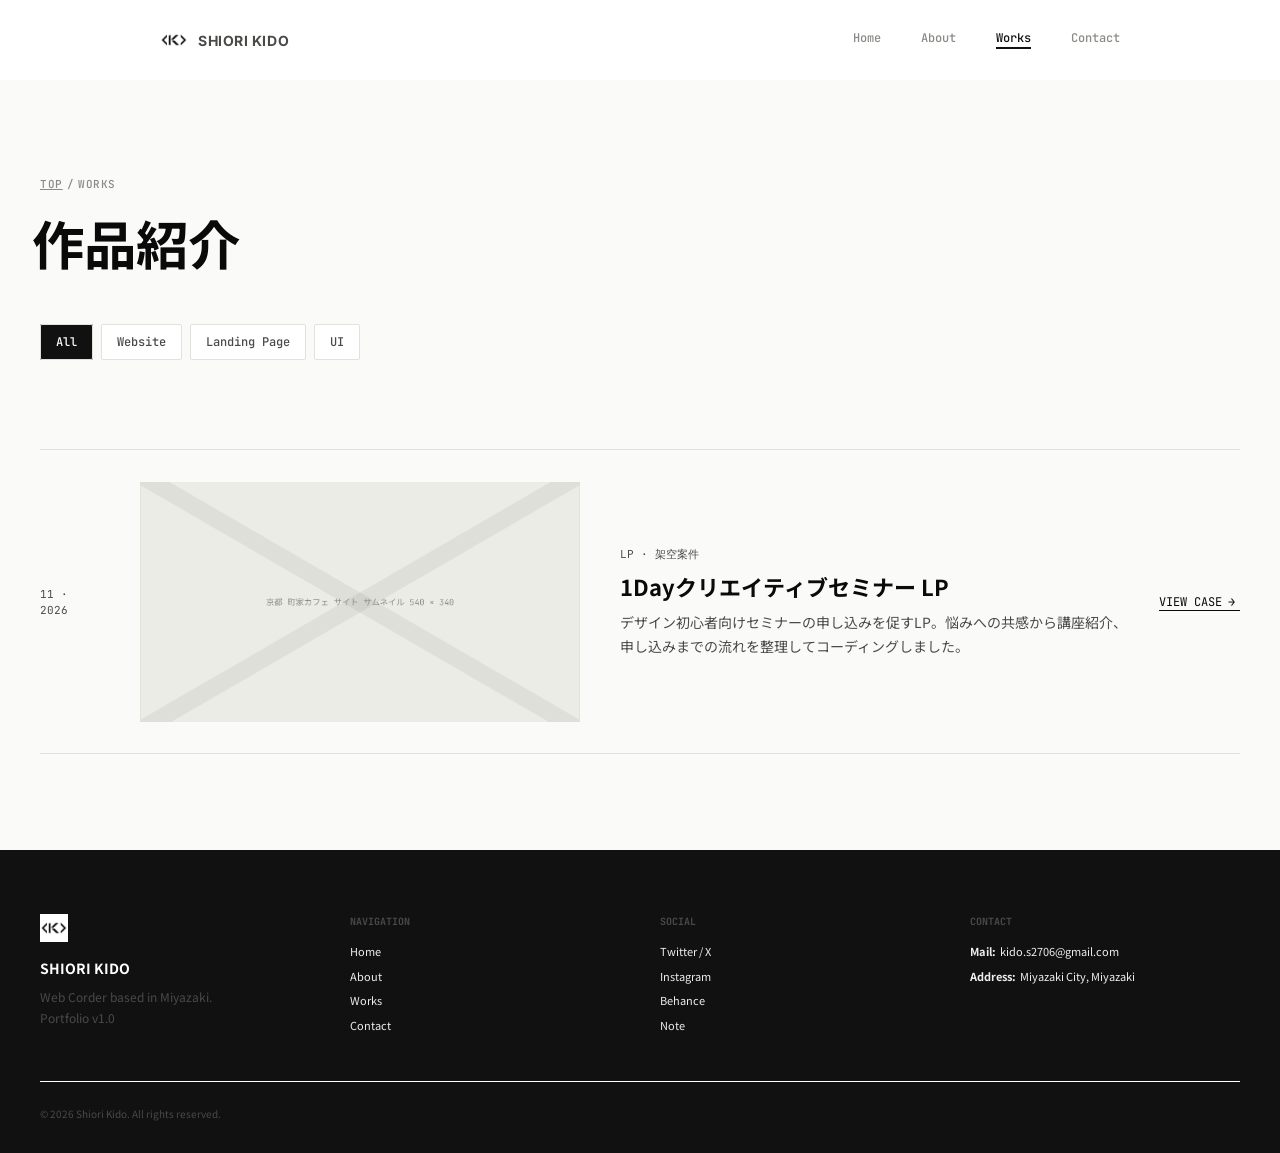
==== commit 1787c54c: "Feature: LP add." ====
--- a/works/index.html
+++ b/works/index.html
@@ -153,11 +153,11 @@
               </div><!-- /.p-works__card-image -->
               <div class="c-card__body p-works__card-body">
                 <div class="c-card__meta p-works__card-meta">
-                  <time datetime="2026-01-01" class="c-card__date p-works__card-date">01 · 2026</time>
+                  <time datetime="2026-01-01" class="c-card__date p-works__card-date">11 · 2026</time>
                   <span class="c-card__category p-works__card-category">LP · 架空案件</span>
                 </div>
-                <h3 class="c-card__title p-works__card-title">京都 町家カフェ サイト</h3>
-                <p class="c-card__desc p-works__card-desc">概要文が2〜3行入ります。課題とアプローチの要約をここに書きます。</p>
+                <h3 class="c-card__title p-works__card-title">1Dayクリエイティブセミナー LP</h3>
+                <p class="c-card__desc p-works__card-desc">デザイン初心者向けセミナーの申し込みを促すLP。悩みへの共感から講座紹介、申し込みまでの流れを整理してコーディングしました。</p>
                 <span class="c-more-link">View case</span>
               </div><!-- /.p-works__card-body -->
             </a>
@@ -181,9 +181,9 @@
             <span class="l-footer__profile-name">Shiori Kido</span>
           </div><!-- /.l-footer__profile-logo -->
           <p class="l-footer__profile-description">
-						Web Corder based in Miyazaki.<br>
-						Portfolio v1.0
-					</p>
+            Web Corder based in Miyazaki.<br>
+            Portfolio v1.0
+          </p>
         </div>
 
         <div class="l-footer__columns">
--- a/assets/css/works.css
+++ b/assets/css/works.css
@@ -126,7 +126,7 @@
 
   max-width: 2880px;
   width: 100%;
-  height: 720px;
+  height: 960px;
 
   margin-inline: auto;
 
@@ -136,12 +136,42 @@
 }
 
 .p-works-case__img {
+  width: 100%;
+  height: 100%;
+  object-fit: cover;
+  object-position: center;
   aspect-ratio: 2 / 1;
-  object-position: center;
 
   @media screen and (max-width: 767px) {
     aspect-ratio: 375 / 812;
   }
+}
+
+/* ===== SP screenshots ===== */
+.p-works-case__image--sp {
+  display: flex;
+  justify-content: center;
+  gap: 24px;
+
+  height: auto; /* 親の 960px / 100dvh を解除 */
+  overflow: visible;
+  padding-block: 48px;
+
+  @media screen and (max-width: 767px) {
+    flex-direction: column;
+    align-items: center;
+    gap: 16px;
+    padding-inline: 16px;
+    padding-block: 32px;
+  }
+}
+
+.p-works-case__img--sp {
+  width: min(375px, 100%);
+  height: auto;
+  aspect-ratio: 375 / 812; /* PC用の 2 / 1 を打ち消す。モバイルも同じ値 */
+  object-fit: contain;
+  border: 1px solid #e5e5e5;
 }
 
 .p-works-steps__item {
